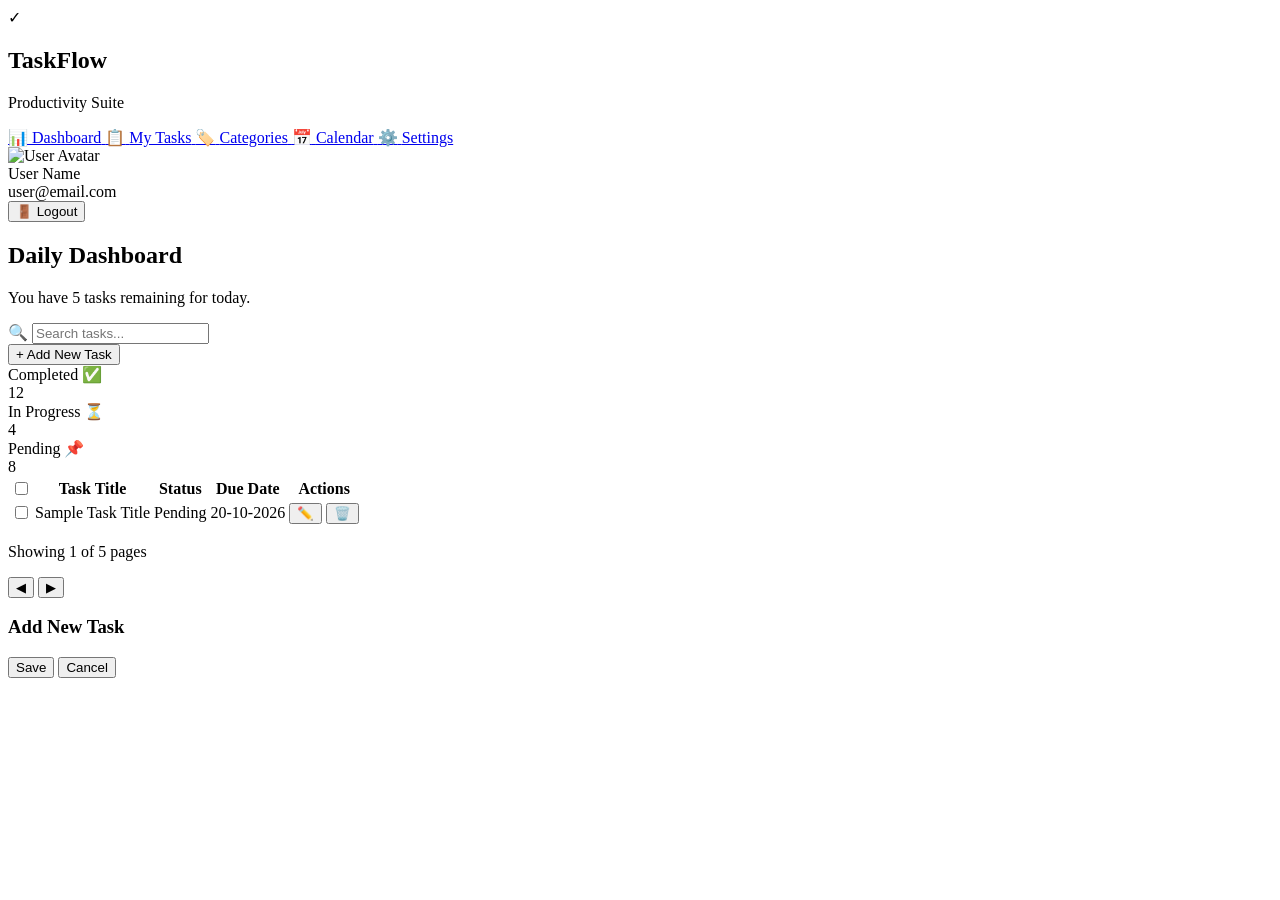
==== src/main/resources/templates/dashboard.html @ 1bd961b3 "feat: migrate UI to pure Thymeleaf SSR and remove client-side JS" ====
<!DOCTYPE html>
<html xmlns:th="http://www.thymeleaf.org" lang="en">
<head>
    <meta charset="UTF-8">
    <meta name="viewport" content="width=device-width, initial-scale=1.0">
    <title>TaskFlow - Dashboard</title>
    <link rel="stylesheet" th:href="@{/css/dashboard.css}">
</head>
<body>
    <div class="dashboard-wrapper">
        <!-- ==================== SIDEBAR ==================== -->
        <aside class="sidebar">
            <!-- Logo & Brand -->
            <div class="sidebar-header">
                <div class="logo-icon">✓</div>
                <div>
                    <h1 class="logo-title">TaskFlow</h1>
                    <p class="logo-subtitle">Productivity Suite</p>
                </div>
            </div>

            <!-- Navigation Menu -->
            <nav class="sidebar-menu">
                <a href="#" class="menu-item active" data-view="dashboard">
                    <span class="menu-icon">📊</span>
                    <span>Dashboard</span>
                </a>
                <a href="#" class="menu-item" data-view="tasks">
                    <span class="menu-icon">📋</span>
                    <span>My Tasks</span>
                </a>
                <a href="#" class="menu-item" data-view="categories">
                    <span class="menu-icon">🏷️</span>
                    <span>Categories</span>
                </a>
                <a href="#" class="menu-item" data-view="calendar">
                    <span class="menu-icon">📅</span>
                    <span>Calendar</span>
                </a>
                <a href="#" class="menu-item" data-view="settings">
                    <span class="menu-icon">⚙️</span>
                    <span>Settings</span>
                </a>
            </nav>

            <!-- User Profile & Logout -->
            <div class="sidebar-footer">
                <div class="user-profile">
                    <img id="userAvatar" src="https://via.placeholder.com/40" alt="User Avatar" class="avatar">
                    <div class="user-info">
                        <div class="user-name" id="userName">User Name</div>
                        <div class="user-email" id="userEmail">user@email.com</div>
                    </div>
                </div>
                <button id="logoutBtn" class="btn-logout">
                    <span>🚪</span>
                    <span>Logout</span>
                </button>
            </div>
        </aside>

        <!-- ==================== MAIN CONTENT ==================== -->
        <main class="main-content">
            <!-- Header Section -->
            <div class="content-header">
                <div class="header-title">
                    <h2 id="pageTitle">Daily Dashboard</h2>
                    <p id="pageDescription">You have 5 tasks remaining for today.</p>
                </div>
                <div class="header-actions">
                    <div class="search-box">
                        <span class="search-icon">🔍</span>
                        <input type="text" id="searchInput" placeholder="Search tasks..." class="search-input">
                    </div>
                    <button id="addTaskBtn" class="btn-primary">
                        <span>+</span> Add New Task
                    </button>
                </div>
            </div>

            <!-- Stats Overview -->
            <div class="stats-grid" id="statsContainer">
                <div class="stat-card">
                    <div class="stat-header">
                        <span class="stat-label">Completed</span>
                        <span class="stat-icon completed">✅</span>
                    </div>
                    <div class="stat-value" data-stat="completed">12</div>
                </div>
                <div class="stat-card">
                    <div class="stat-header">
                        <span class="stat-label">In Progress</span>
                        <span class="stat-icon in-progress">⏳</span>
                    </div>
                    <div class="stat-value" data-stat="in-progress">4</div>
                </div>
                <div class="stat-card">
                    <div class="stat-header">
                        <span class="stat-label">Pending</span>
                        <span class="stat-icon pending">📌</span>
                    </div>
                    <div class="stat-value" data-stat="pending">8</div>
                </div>
            </div>

            <!-- Task Table -->
            <div class="task-table-wrapper">
                <table class="task-table">
                    <thead>
                        <tr>
                            <th>
                                <input type="checkbox" id="selectAllCheckbox" class="task-checkbox">
                            </th>
                            <th>Task Title</th>
                            <th>Status</th>
                            <th>Due Date</th>
                            <th>Actions</th>
                        </tr>
                    </thead>
                    <tbody id="taskTableBody">
                        <!-- 
                           GỢI Ý (DÀNH CHO BẠN TỰ CODE JS HOẶC THYMELEAF):
                           Dưới đây là cấu trúc HTML chuẩn của 1 dòng (Row). Bạn có thể dùng JS (innerHTML) 
                           hoặc Thymeleaf (th:each="task : ${tasks}") để lặp sinh ra các dòng này!
                        -->
                        <tr class="task-row" th:each="task : ${tasks}"> <!-- Xóa th:each nếu dùng JS -->
                            <td>
                                <input type="checkbox" class="task-checkbox" th:checked="${task.completed}">
                            </td>
                            <td>
                                <!-- Task Title -->
                                <span class="task-title" th:text="${task.title}">Sample Task Title</span>
                            </td>
                            <td>
                                <!-- Status Badge -->
                                <span class="status-badge" th:classappend="${task.status == 'COMPLETED' ? 'completed' : 'pending'}" th:text="${task.status}">Pending</span>
                            </td>
                            <td>
                                <!-- Due Date -->
                                <span class="task-date" th:text="${#temporals.format(task.dueDate, 'dd-MM-yyyy')}">20-10-2026</span>
                            </td>
                            <td>
                                <!-- Actions -->
                                <button class="btn-action edit" th:attr="onclick=|editTask(${task.id})|">✏️</button>
                                <button class="btn-action delete" th:attr="onclick=|deleteTask(${task.id})|">🗑️</button>
                            </td>
                        </tr>
                    </tbody>
                </table>

                <!-- Pagination -->
                <div class="table-footer">
                    <p class="pagination-info">
                        Showing <span id="currentPage">1</span> of <span id="totalPages">5</span> pages
                    </p>
                    <div class="pagination-controls">
                        <button id="prevBtn" class="btn-pagination">◀</button>
                        <button id="nextBtn" class="btn-pagination">▶</button>
                    </div>
                </div>
            </div>
        </main>
    </div>

    <!-- Modal for Add/Edit Task (Optional) -->
    <div id="taskModal" class="modal hidden">
        <div class="modal-content">
            <h3>Add New Task</h3>
            <!-- Form fields here -->
            <button class="btn-primary">Save</button>
            <button class="btn-secondary">Cancel</button>
        </div>
    </div>

    <script src="/js/index.js" defer></script>
</body>
</html>
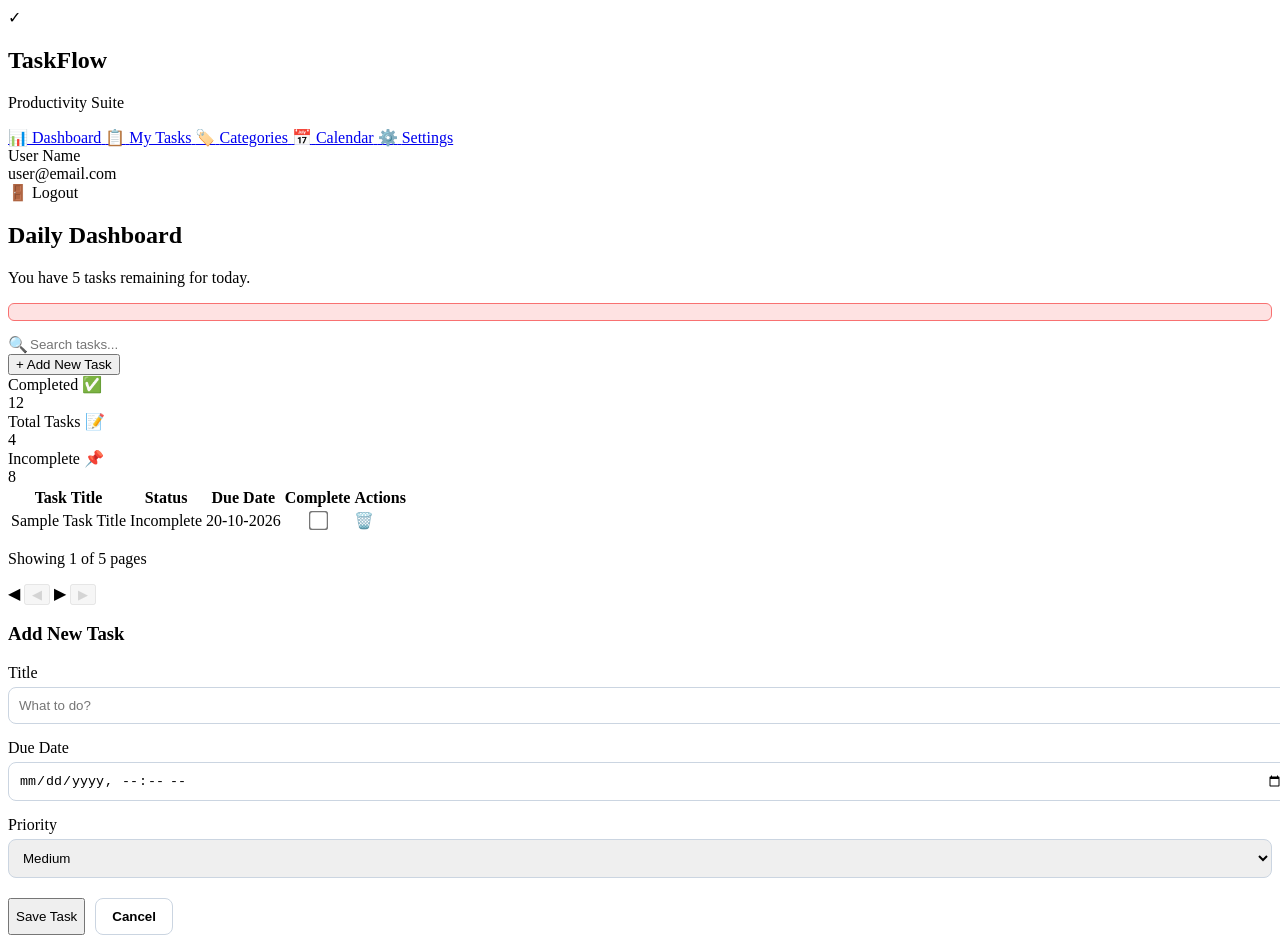
==== commit c09bc91b: "feat: complete SSR dashboard with pagination, sorting, and stats" ====
--- a/src/main/resources/templates/dashboard.html
+++ b/src/main/resources/templates/dashboard.html
@@ -46,16 +46,15 @@
             <!-- User Profile & Logout -->
             <div class="sidebar-footer">
                 <div class="user-profile">
-                    <img id="userAvatar" src="https://via.placeholder.com/40" alt="User Avatar" class="avatar">
                     <div class="user-info">
-                        <div class="user-name" id="userName">User Name</div>
-                        <div class="user-email" id="userEmail">user@email.com</div>
-                    </div>
-                </div>
-                <button id="logoutBtn" class="btn-logout">
+                        <div class="user-name" id="userName" th:text="${userName}">User Name</div>
+                        <div class="user-email" id="userEmail" th:text="${userEmail}">user@email.com</div>
+                    </div>
+                </div>
+                <a th:href="@{/logout}" id="logoutBtn" class="btn-logout" style="text-decoration: none;">
                     <span>🚪</span>
                     <span>Logout</span>
-                </button>
+                </a>
             </div>
         </aside>
 
@@ -65,14 +64,17 @@
             <div class="content-header">
                 <div class="header-title">
                     <h2 id="pageTitle">Daily Dashboard</h2>
-                    <p id="pageDescription">You have 5 tasks remaining for today.</p>
+                    <p id="pageDescription" th:text="'You have ' + ${pendingCount} + ' tasks remaining.'">You have 5 tasks remaining for today.</p>
+                    <p th:if="${errorMsg}" th:text="${errorMsg}" style="color: #dc2626; background: #fee2e2; padding: 8px 12px; border-radius: 6px; font-size: 14px; margin-top: 10px; border: 1px solid #f87171;"></p>
                 </div>
                 <div class="header-actions">
                     <div class="search-box">
-                        <span class="search-icon">🔍</span>
-                        <input type="text" id="searchInput" placeholder="Search tasks..." class="search-input">
-                    </div>
-                    <button id="addTaskBtn" class="btn-primary">
+                        <form th:action="@{/}" method="get" style="display: flex; width: 100%; align-items: center;">
+                            <span class="search-icon">🔍</span>
+                            <input type="text" name="keyword" placeholder="Search tasks..." class="search-input" th:value="${keyword}" style="border:none; outline:none; width:100%; background:transparent;">
+                        </form>
+                    </div>
+                    <button id="addTaskBtn" class="btn-primary" onclick="document.getElementById('taskModal').classList.remove('hidden')">
                         <span>+</span> Add New Task
                     </button>
                 </div>
@@ -85,21 +87,21 @@
                         <span class="stat-label">Completed</span>
                         <span class="stat-icon completed">✅</span>
                     </div>
-                    <div class="stat-value" data-stat="completed">12</div>
+                    <div class="stat-value" data-stat="completed" th:text="${completedCount}">12</div>
                 </div>
                 <div class="stat-card">
                     <div class="stat-header">
-                        <span class="stat-label">In Progress</span>
-                        <span class="stat-icon in-progress">⏳</span>
-                    </div>
-                    <div class="stat-value" data-stat="in-progress">4</div>
+                        <span class="stat-label">Total Tasks</span>
+                        <span class="stat-icon in-progress">📝</span>
+                    </div>
+                    <div class="stat-value" data-stat="in-progress" th:text="${totalCount}">4</div>
                 </div>
                 <div class="stat-card">
                     <div class="stat-header">
-                        <span class="stat-label">Pending</span>
+                        <span class="stat-label">Incomplete</span>
                         <span class="stat-icon pending">📌</span>
                     </div>
-                    <div class="stat-value" data-stat="pending">8</div>
+                    <div class="stat-value" data-stat="pending" th:text="${pendingCount}">8</div>
                 </div>
             </div>
 
@@ -109,40 +111,40 @@
                     <thead>
                         <tr>
                             <th>
-                                <input type="checkbox" id="selectAllCheckbox" class="task-checkbox">
+                                <a th:href="@{/(page=${currentPage - 1}, keyword=${keyword ?: ''}, sortField='title', sortDir=${sortField == 'title' ? reverseSortDir : 'asc'})}" style="text-decoration:none; color:inherit;">
+                                    Task Title <span th:if="${sortField == 'title'}" th:text="${sortDir == 'asc' ? '▲' : '▼'}"></span>
+                                </a>
                             </th>
-                            <th>Task Title</th>
                             <th>Status</th>
-                            <th>Due Date</th>
+                            <th>
+                                <a th:href="@{/(page=${currentPage - 1}, keyword=${keyword ?: ''}, sortField='dueDate', sortDir=${sortField == 'dueDate' ? reverseSortDir : 'asc'})}" style="text-decoration:none; color:inherit;">
+                                    Due Date <span th:if="${sortField == 'dueDate'}" th:text="${sortDir == 'asc' ? '▲' : '▼'}"></span>
+                                </a>
+                            </th>
+                            <th>Complete</th>
                             <th>Actions</th>
                         </tr>
                     </thead>
                     <tbody id="taskTableBody">
-                        <!-- 
-                           GỢI Ý (DÀNH CHO BẠN TỰ CODE JS HOẶC THYMELEAF):
-                           Dưới đây là cấu trúc HTML chuẩn của 1 dòng (Row). Bạn có thể dùng JS (innerHTML) 
-                           hoặc Thymeleaf (th:each="task : ${tasks}") để lặp sinh ra các dòng này!
-                        -->
-                        <tr class="task-row" th:each="task : ${tasks}"> <!-- Xóa th:each nếu dùng JS -->
-                            <td>
-                                <input type="checkbox" class="task-checkbox" th:checked="${task.completed}">
-                            </td>
-                            <td>
-                                <!-- Task Title -->
-                                <span class="task-title" th:text="${task.title}">Sample Task Title</span>
-                            </td>
-                            <td>
-                                <!-- Status Badge -->
-                                <span class="status-badge" th:classappend="${task.status == 'COMPLETED' ? 'completed' : 'pending'}" th:text="${task.status}">Pending</span>
-                            </td>
-                            <td>
-                                <!-- Due Date -->
-                                <span class="task-date" th:text="${#temporals.format(task.dueDate, 'dd-MM-yyyy')}">20-10-2026</span>
+                        <tr class="task-row" th:each="task : ${taskList}">
+                            <td>
+                                <span class="task-title" th:text="${task.title}" th:style="${task.isCompleted} ? 'text-decoration: line-through; opacity: 0.5;' : ''">Sample Task Title</span>
+                            </td>
+                            <td>
+                                <span class="status-badge" th:classappend="${task.isCompleted ? 'completed' : 'pending'}"
+                                    th:text="${task.isCompleted ? 'COMPLETED' : 'INCOMPLETE'}">Incomplete</span>
+                            </td>
+                            <td>
+                                <span class="task-date" th:text="${#temporals.format(task.dueDate, 'dd-MM-yyyy HH:mm')}">20-10-2026</span>
+                            </td>
+                            <td style="text-align: center;">
+                                <input type="checkbox" class="task-checkbox" th:checked="${task.isCompleted}" 
+                                       th:attr="onchange=|window.location.href='/tasks/toggle/${task.id}'|" style="transform: scale(1.5); cursor: pointer;">
                             </td>
                             <td>
                                 <!-- Actions -->
-                                <button class="btn-action edit" th:attr="onclick=|editTask(${task.id})|">✏️</button>
-                                <button class="btn-action delete" th:attr="onclick=|deleteTask(${task.id})|">🗑️</button>
+<!--                                <a class="btn-action edit" th:href="@{/tasks/edit/{id}(id=${task.id})}" style="text-decoration:none; display:inline-flex; align-items:center;">✏️</a>-->
+                                <a class="btn-action delete" th:href="@{/tasks/delete/{id}(id=${task.id})}" onclick="return confirm('Are you sure you want to delete this task?');" style="text-decoration:none; display:inline-flex; align-items:center;">🗑️</a>
                             </td>
                         </tr>
                     </tbody>
@@ -151,11 +153,16 @@
                 <!-- Pagination -->
                 <div class="table-footer">
                     <p class="pagination-info">
-                        Showing <span id="currentPage">1</span> of <span id="totalPages">5</span> pages
+                        Showing <span id="currentPage" th:text="${currentPage}">1</span> of <span id="totalPages" th:text="${totalPages}">5</span> pages
                     </p>
                     <div class="pagination-controls">
-                        <button id="prevBtn" class="btn-pagination">◀</button>
-                        <button id="nextBtn" class="btn-pagination">▶</button>
+                        <!-- For Previous Page Button -->
+                        <a th:if="${hasPrev}" th:href="@{/(page=${currentPage - 2}, keyword=${keyword ?: ''}, sortField=${sortField}, sortDir=${sortDir})}" class="btn-pagination" style="text-decoration: none;">◀</a>
+                        <button th:unless="${hasPrev}" class="btn-pagination" disabled style="opacity: 0.5; cursor: not-allowed;">◀</button>
+
+                        <!-- For Next Page Button -->
+                        <a th:if="${hasNext}" th:href="@{/(page=${currentPage}, keyword=${keyword ?: ''}, sortField=${sortField}, sortDir=${sortDir})}" class="btn-pagination" style="text-decoration: none;">▶</a>
+                        <button th:unless="${hasNext}" class="btn-pagination" disabled style="opacity: 0.5; cursor: not-allowed;">▶</button>
                     </div>
                 </div>
             </div>
@@ -166,12 +173,41 @@
     <div id="taskModal" class="modal hidden">
         <div class="modal-content">
             <h3>Add New Task</h3>
-            <!-- Form fields here -->
-            <button class="btn-primary">Save</button>
-            <button class="btn-secondary">Cancel</button>
+            <form th:action="@{/tasks/add}" method="post">
+                <input type="hidden" name="isCompleted" value="false">
+                <div style="margin-bottom: 15px;">
+                    <label style="display:block; margin-bottom:5px; font-weight: 500;">Title</label>
+                    <input type="text" name="title" placeholder="What to do?" required style="width:100%; padding:10px; border:1px solid #cbd5e1; border-radius:8px;">
+                </div>
+                <div style="margin-bottom: 15px;">
+                    <label style="display:block; margin-bottom:5px; font-weight: 500;">Due Date</label>
+                    <input type="datetime-local" name="dueDate" required style="width:100%; padding:10px; border:1px solid #cbd5e1; border-radius:8px;">
+                </div>
+                <div style="margin-bottom: 20px;">
+                    <label style="display:block; margin-bottom:5px; font-weight: 500;">Priority</label>
+                    <select name="priority" required style="width:100%; padding:10px; border:1px solid #cbd5e1; border-radius:8px;">
+                        <option value="LOW">Low</option>
+                        <option value="MEDIUM" selected>Medium</option>
+                        <option value="HIGH">High</option>
+                    </select>
+                </div>
+                <div style="display:flex; gap:10px;">
+                    <button type="submit" class="btn-primary">Save Task</button>
+                    <button type="button" class="btn-secondary" onclick="document.getElementById('taskModal').classList.add('hidden')" style="padding: 10px 16px; border: 1px solid #cbd5e1; border-radius: 8px; background: white; font-weight: 600; cursor: pointer;">Cancel</button>
+                </div>
+            </form>
         </div>
     </div>
 
-    <script src="/js/index.js" defer></script>
+
+    <script>
+        // Set min datetime to current local time to prevent choosing past dates visually
+        const now = new Date();
+        now.setMinutes(now.getMinutes() - now.getTimezoneOffset());
+        const dueDateInput = document.querySelector('input[name="dueDate"]');
+        if (dueDateInput) {
+            dueDateInput.min = now.toISOString().slice(0, 16);
+        }
+    </script>
 </body>
 </html>
